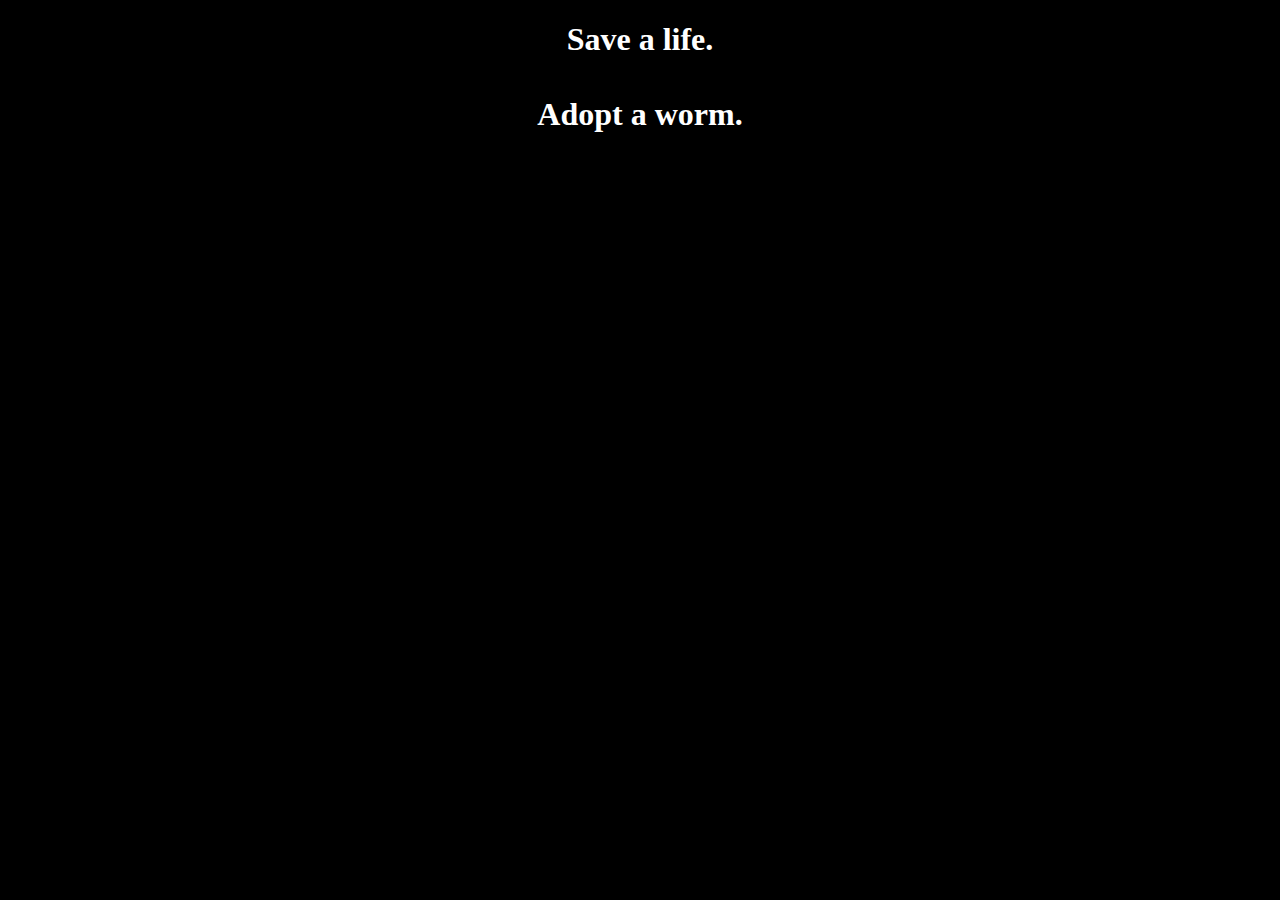
==== index.html @ 716836fd "added js link" ====
<!DOCTYPE html>
<html lang="en">
<head>
  <meta charset="UTF-8">
  <meta http-equiv="X-UA-Compatible" content="IE=edge">
  <meta name="viewport" content="width=device-width, initial-scale=1.0">
  <link rel="stylesheet" href="./index.css">
  <title>Adopt a Worm</title>
</head>
<body>
  <div id="header">
    <h1>Save a life.</h1>
    <h1>Adopt a worm.</h1>
  </div>

  <script src="./server/index.js"></script>
</body>
</html>
---- index.css ----
body{
  background-color: black;
  color: white;
  text-align: center;
}

h1{
  padding-bottom: 1rem;
}
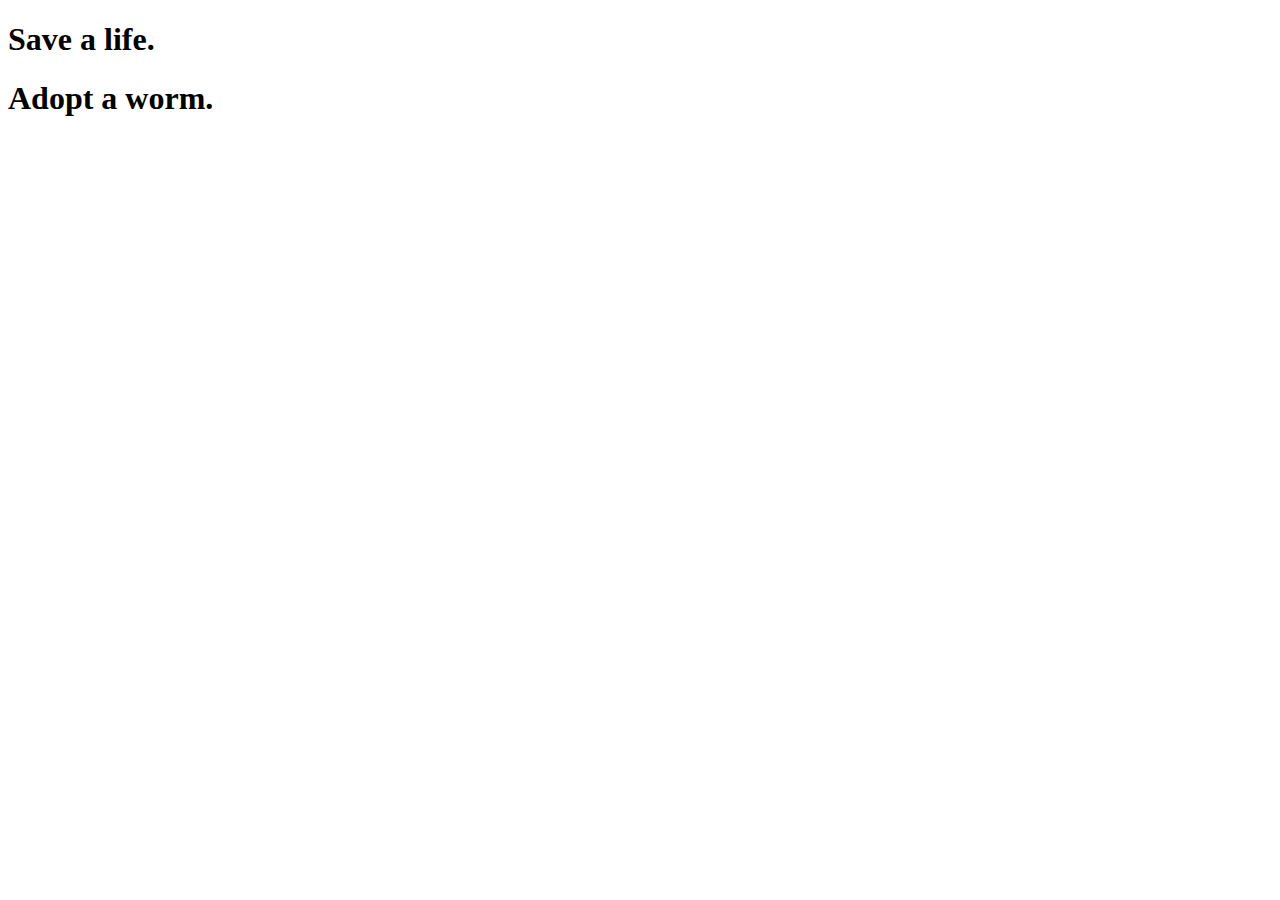
==== commit 8d623bc4: "fixed css not linking properly" ====
--- a/index.html
+++ b/index.html
@@ -4,7 +4,7 @@
   <meta charset="UTF-8">
   <meta http-equiv="X-UA-Compatible" content="IE=edge">
   <meta name="viewport" content="width=device-width, initial-scale=1.0">
-  <link rel="stylesheet" href="./index.css">
+  <link rel="stylesheet" href="/css">
   <title>Adopt a Worm</title>
 </head>
 <body>
@@ -12,7 +12,5 @@
     <h1>Save a life.</h1>
     <h1>Adopt a worm.</h1>
   </div>
-
-  <script src="./server/index.js"></script>
 </body>
 </html>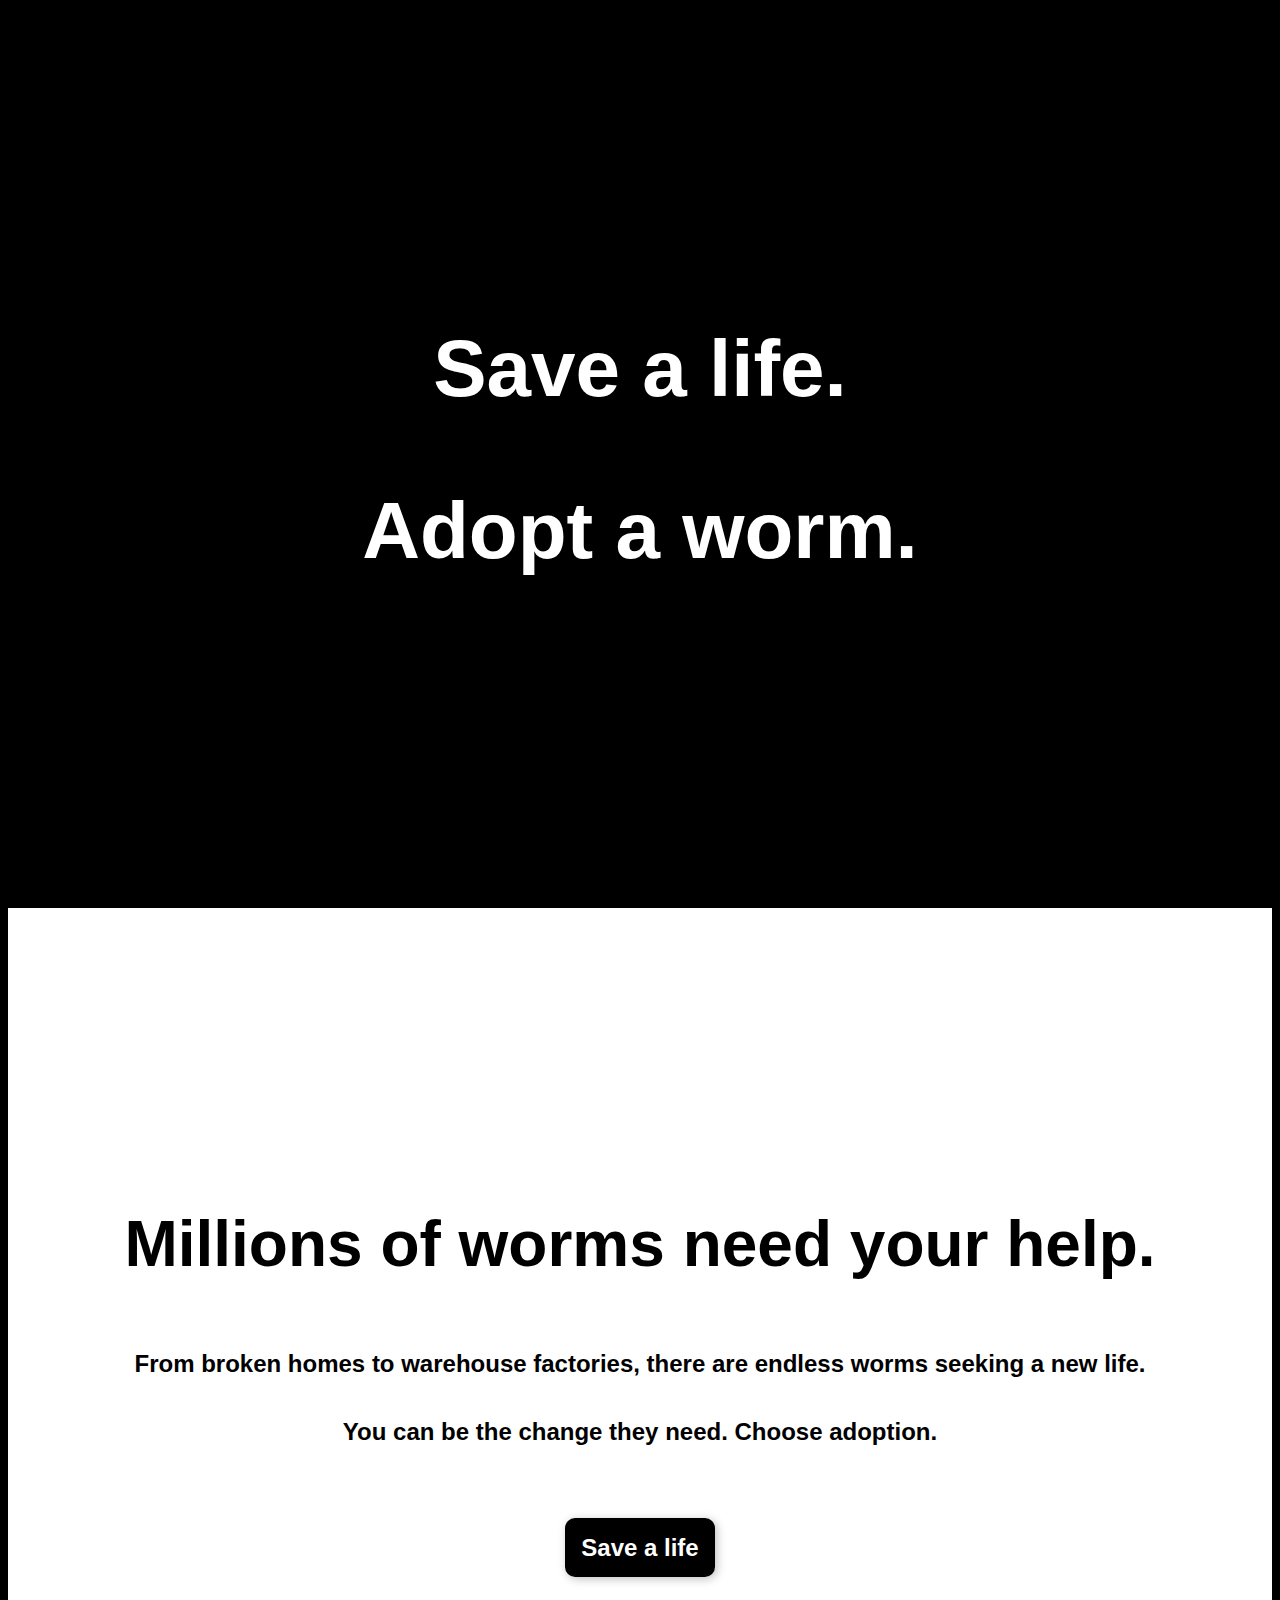
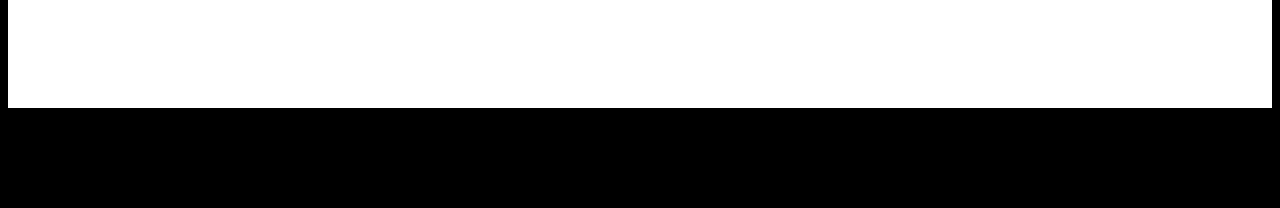
==== commit a82e5c27: "made div with button that expands on scroll" ====
--- a/index.html
+++ b/index.html
@@ -5,12 +5,34 @@
   <meta http-equiv="X-UA-Compatible" content="IE=edge">
   <meta name="viewport" content="width=device-width, initial-scale=1.0">
   <link rel="stylesheet" href="/css">
+  <link rel="stylesheet" href="./index.css">
   <title>Adopt a Worm</title>
 </head>
 <body>
-  <div id="header">
-    <h1>Save a life.</h1>
-    <h1>Adopt a worm.</h1>
+
+  <div class="header">
+    <div>
+      <h1>Save a life.</h1>
+      <h1>Adopt a worm.</h1>
+    </div>
   </div>
+
+  <div class="square-wrapper">
+    <div class="square square-white">
+      <div class="header">
+        <div>
+          <h2>Millions of worms need your help.</h2>
+          <div class="p-wrapper">
+            <p>From broken homes to warehouse factories, there are endless worms seeking a new life.</p>
+            <p>You can be the change they need. Choose adoption.</p>
+          </div>  
+          <a href="https://www.ebay.com/b/magic-worm/bn_7024807733" class="button">Save a life</a>
+        </div>
+      </div>
+    </div>
+  </div>
+
+  <script src="./main.js"></script>
+  <script src="/js"></script>
 </body>
 </html>--- a/index.css
+++ b/index.css
@@ -0,0 +1,71 @@
+body{
+  background-color: black;
+  text-align: center;
+  font-family: 'Lato', sans-serif;
+  font-weight: bold;
+}
+
+h1{
+  padding-bottom: 1rem;
+  font-weight: normal;
+  font-size: 5rem;
+  font-weight: bold;
+  color: white;
+}
+
+p{
+  padding-top: 1rem;
+  font-size: 1.5rem;
+}
+
+h2{
+  font-size: 4rem;
+}
+
+.header{
+  height: 100vh;
+  display: flex;
+  align-items: center;
+  justify-content: center;
+}
+
+.p-wrapper{
+  padding-bottom: 4rem;
+}
+
+.button{
+  background-color: black;
+  padding: 1rem;
+  box-shadow: 2px 2px 10px rgba(0, 0, 0, 0.25);
+  border-radius: 10px;
+  text-decoration: none;
+  color: white;
+  font-size: 1.5rem;
+}
+
+@keyframes wipe-enter {
+	0% {
+		transform: scale(0, .025);
+	}
+	50% {
+		transform: scale(1, .025);
+	}
+}
+
+.square {
+  width: 100%;
+  height: 50rem;
+}
+
+.square-white{
+  background-color: white;
+  color: black;
+}
+
+
+@media (prefers-reduced-motion: no-preference) {
+  .square-animation {
+    animation: wipe-enter 1s 1;
+    height: auto;
+  }
+}